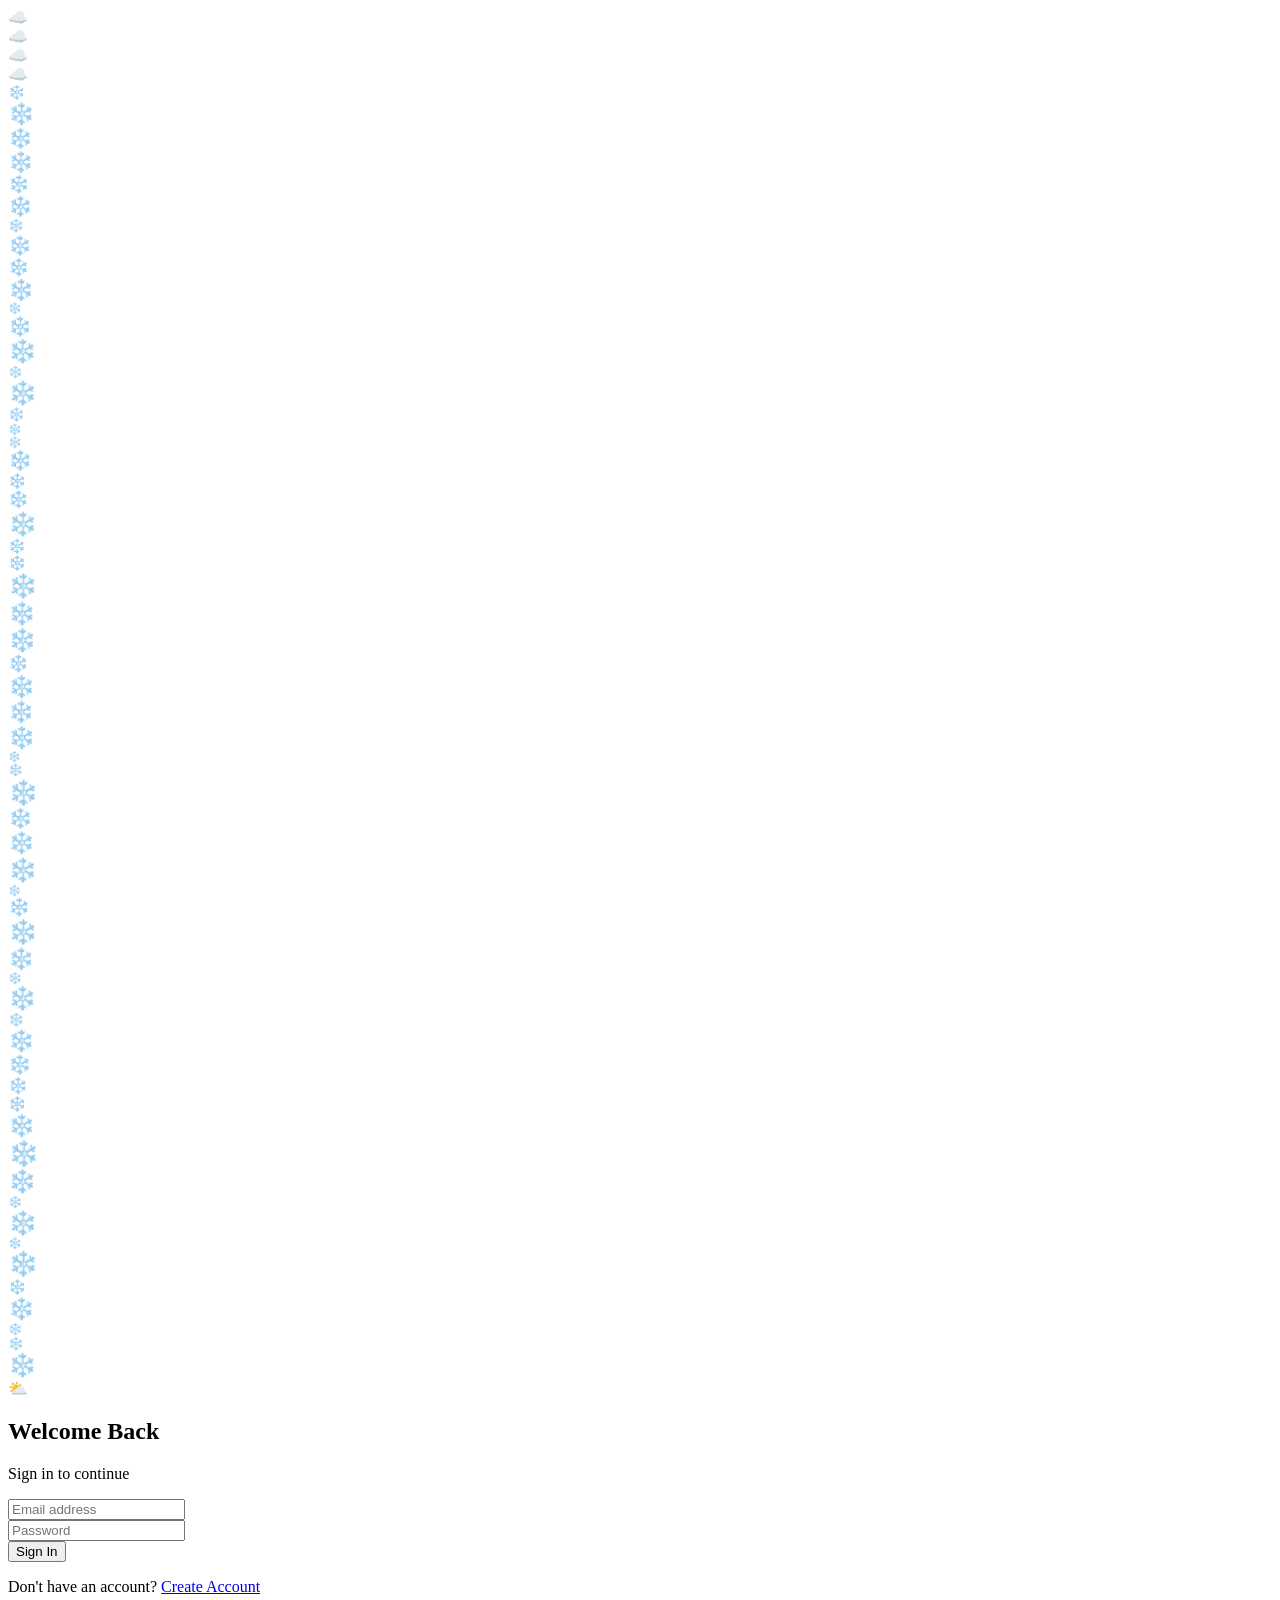
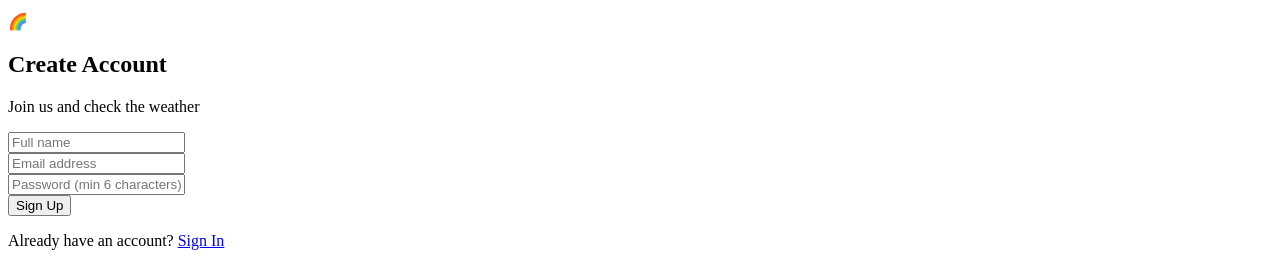
==== index.html @ 0fe51c0d "added index" ====
<!DOCTYPE html>
<html lang="en">
<head>
    <meta charset="UTF-8">
    <meta name="viewport" content="width=device-width, initial-scale=1.0">
    <title>Weather Login - Live Background</title>
    <link rel="stylesheet" href="styles.css">
</head>
<body>
    <div class="weather-background" id="weatherBg">
        <div class="sky" id="sky"></div>
        <div class="clouds" id="clouds">
            <div class="cloud cloud1">☁️</div>
            <div class="cloud cloud2">☁️</div>
            <div class="cloud cloud3">☁️</div>
            <div class="cloud cloud4">☁️</div>
        </div>
        <div class="rain" id="rain"></div>
        <div class="snow" id="snow"></div>
        <div class="lightning" id="lightning"></div>
        <div class="sun-rays" id="sunRays"></div>
    </div>

    <div class="container">
        <div class="card glass-effect">
            <div id="loginForm" class="form-container active">
                <div class="logo">⛅</div>
                <h2>Welcome Back</h2>
                <p class="subtitle">Sign in to continue</p>
                
                <form id="login">
                    <div class="input-group">
                        <input type="email" id="loginEmail" placeholder="Email address" required>
                    </div>
                    <div class="input-group">
                        <input type="password" id="loginPassword" placeholder="Password" required>
                    </div>
                    <button type="submit" class="btn btn-primary">Sign In</button>
                </form>
                
                <div id="loginError" class="message error"></div>
                
                <p class="switch-text">
                    Don't have an account? 
                    <a href="#" id="showRegisterBtn">Create Account</a>
                </p>
            </div>

            <div id="registerForm" class="form-container">
                <div class="logo">🌈</div>
                <h2>Create Account</h2>
                <p class="subtitle">Join us and check the weather</p>
                
                <form id="register">
                    <div class="input-group">
                        <input type="text" id="regName" placeholder="Full name" required>
                    </div>
                    <div class="input-group">
                        <input type="email" id="regEmail" placeholder="Email address" required>
                    </div>
                    <div class="input-group">
                        <input type="password" id="regPassword" placeholder="Password (min 6 characters)" required>
                    </div>
                    <button type="submit" class="btn btn-primary">Sign Up</button>
                </form>
                
                <div id="registerError" class="message error"></div>
                <div id="registerSuccess" class="message success"></div>
                
                <p class="switch-text">
                    Already have an account? 
                    <a href="#" id="showLoginBtn">Sign In</a>
                </p>
            </div>
        </div>
    </div>

    <script>
        class WeatherBackground {
            constructor() {
                this.currentWeather = 'sunny';
                this.init();
            }

            init() {
                this.setupWeatherDetection();
                this.startBackgroundAnimation();
            }

            setupWeatherDetection() {
                if (navigator.geolocation) {
                    navigator.geolocation.getCurrentPosition(async (position) => {
                        const weather = await this.fetchRealWeather(position.coords.latitude, position.coords.longitude);
                        this.updateBackground(weather);
                    }, () => {
                        this.setRandomWeather();
                    });
                } else {
                    this.setRandomWeather();
                }
            }

            async fetchRealWeather(lat, lon) {
                try {
                    const url = `https://api.open-meteo.com/v1/forecast?latitude=${lat}&longitude=${lon}&current_weather=true`;
                    const response = await fetch(url);
                    const data = await response.json();
                    const weatherCode = data.current_weather.weathercode;
                    return this.getWeatherTypeFromCode(weatherCode);
                } catch (error) {
                    return 'sunny';
                }
            }

            getWeatherTypeFromCode(code) {
                if (code === 0) return 'sunny';
                if (code <= 2) return 'cloudy';
                if (code === 3) return 'cloudy';
                if (code <= 55) return 'rainy';
                if (code <= 75) return 'snowy';
                if (code >= 95) return 'stormy';
                return 'sunny';
            }

            setRandomWeather() {
                const weathers = ['sunny', 'cloudy', 'rainy', 'snowy', 'stormy'];
                const random = weathers[Math.floor(Math.random() * weathers.length)];
                this.updateBackground(random);
            }

            updateBackground(weather) {
                this.currentWeather = weather;
                const body = document.body;
                
                body.classList.remove('weather-sunny', 'weather-rainy', 'weather-snowy', 'weather-cloudy', 'weather-stormy');
                
                body.classList.add(`weather-${weather}`);
                
                this.triggerWeatherEffects(weather);
            }

            triggerWeatherEffects(weather) {
                const rainContainer = document.getElementById('rain');
                const snowContainer = document.getElementById('snow');
                const lightning = document.getElementById('lightning');
                const sunRays = document.getElementById('sunRays');
                const clouds = document.getElementById('clouds');
                
                if (rainContainer) rainContainer.style.display = 'none';
                if (snowContainer) snowContainer.style.display = 'none';
                if (lightning) lightning.style.display = 'none';
                if (sunRays) sunRays.style.display = 'none';
          
                switch(weather) {
                    case 'rainy':
                        if (rainContainer) {
                            rainContainer.style.display = 'block';
                            this.createRaindrops();
                        }
                        break;
                    case 'snowy':
                        if (snowContainer) {
                            snowContainer.style.display = 'block';
                            this.createSnowflakes();
                        }
                        break;
                    case 'stormy':
                        if (rainContainer) rainContainer.style.display = 'block';
                        if (lightning) lightning.style.display = 'block';
                        this.createRaindrops();
                        this.startLightning();
                        break;
                    case 'sunny':
                        if (sunRays) sunRays.style.display = 'block';
                        break;
                    case 'cloudy':
                        break;
                }
            }

            createRaindrops() {
                const rainContainer = document.getElementById('rain');
                if (!rainContainer) return;
                
                rainContainer.innerHTML = '';
                for (let i = 0; i < 100; i++) {
                    const raindrop = document.createElement('div');
                    raindrop.className = 'raindrop';
                    raindrop.style.left = Math.random() * 100 + '%';
                    raindrop.style.animationDuration = 0.5 + Math.random() * 0.5 + 's';
                    raindrop.style.animationDelay = Math.random() * 2 + 's';
                    rainContainer.appendChild(raindrop);
                }
            }

            createSnowflakes() {
                const snowContainer = document.getElementById('snow');
                if (!snowContainer) return;
                
                snowContainer.innerHTML = '';
                for (let i = 0; i < 60; i++) {
                    const snowflake = document.createElement('div');
                    snowflake.className = 'snowflake';
                    snowflake.textContent = '❄️';
                    snowflake.style.left = Math.random() * 100 + '%';
                    snowflake.style.animationDuration = 3 + Math.random() * 4 + 's';
                    snowflake.style.animationDelay = Math.random() * 5 + 's';
                    snowflake.style.fontSize = (10 + Math.random() * 15) + 'px';
                    snowContainer.appendChild(snowflake);
                }
            }

            startLightning() {
                const lightning = document.getElementById('lightning');
                if (!lightning) return;
                
                setInterval(() => {
                    if (this.currentWeather === 'stormy') {
                        lightning.style.opacity = '1';
                        setTimeout(() => {
                            lightning.style.opacity = '0';
                        }, 100);
                    }
                }, 3000);
            }

            startBackgroundAnimation() {
                const clouds = document.querySelectorAll('.cloud');
                clouds.forEach((cloud, index) => {
                    cloud.style.animation = `floatCloud ${15 + index * 5}s linear infinite`;
                });
            }
        }

        const weatherBg = new WeatherBackground();
    </script>

    <script src="script.js"></script>
</body>
</html>
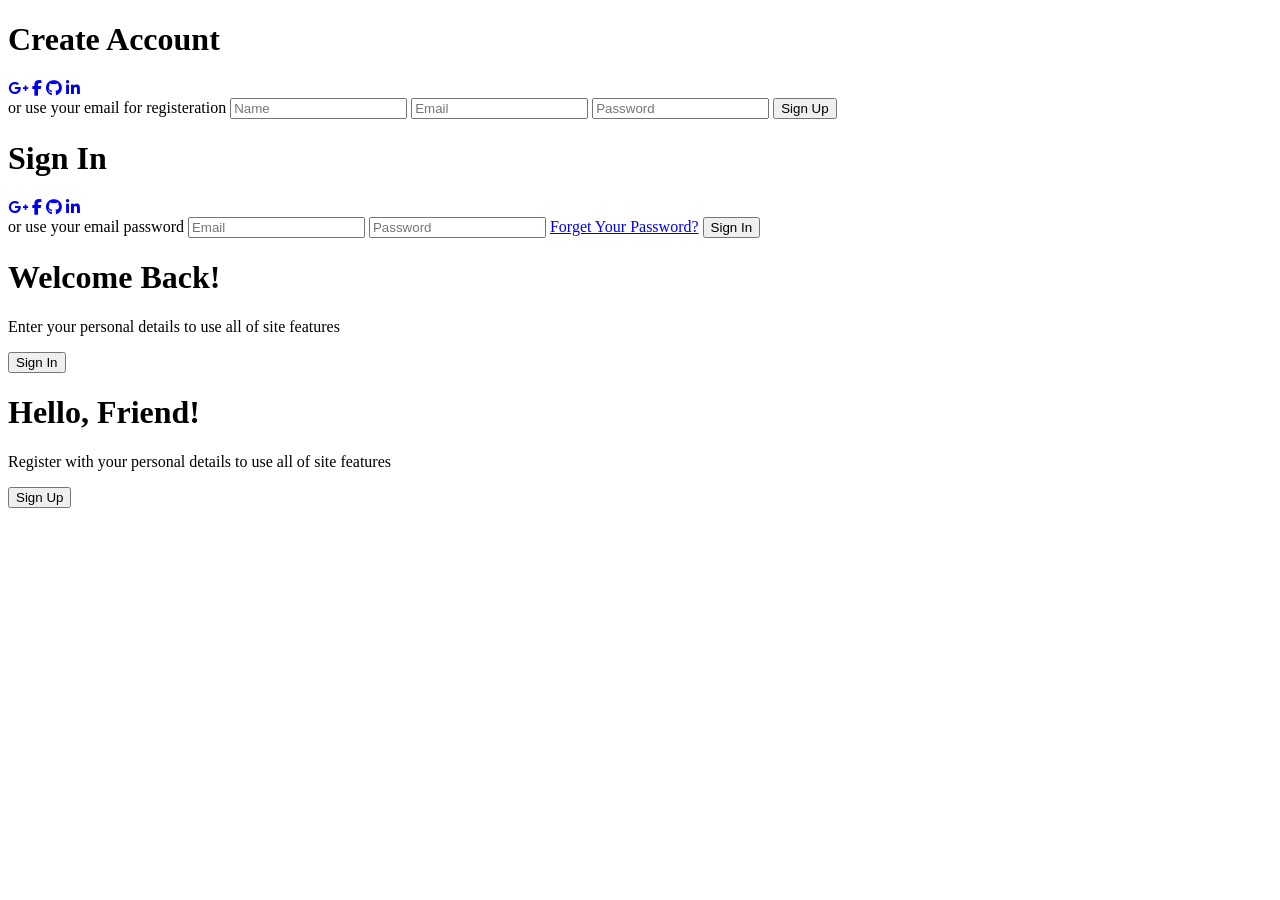
==== commit 8fae29b4: "add lang nko ni" ====
--- a/index.html
+++ b/index.html
@@ -1,240 +1,76 @@
 <!DOCTYPE html>
 <html lang="en">
-<head>
-    <meta charset="UTF-8">
-    <meta name="viewport" content="width=device-width, initial-scale=1.0">
-    <title>Weather Login - Live Background</title>
-    <link rel="stylesheet" href="styles.css">
-</head>
-<body>
-    <div class="weather-background" id="weatherBg">
-        <div class="sky" id="sky"></div>
-        <div class="clouds" id="clouds">
-            <div class="cloud cloud1">☁️</div>
-            <div class="cloud cloud2">☁️</div>
-            <div class="cloud cloud3">☁️</div>
-            <div class="cloud cloud4">☁️</div>
+  <head>
+    <meta charset="UTF-8" />
+    <meta name="viewport" content="width=device-width, initial-scale=1.0" />
+    <link
+      rel="stylesheet"
+      href="https://cdnjs.cloudflare.com/ajax/libs/font-awesome/6.4.2/css/all.min.css"
+    />
+    <link rel="stylesheet" href="styles.css" />
+    <title>Login Page | Caged coder</title>
+  </head>
+
+  <body>
+    <div class="container" id="container">
+      <div class="form-container sign-up">
+        <form>
+          <h1>Create Account</h1>
+          <div class="social-icons">
+            <a href="#" class="icon"
+              ><i class="fa-brands fa-google-plus-g"></i
+            ></a>
+            <a href="#" class="icon"><i class="fa-brands fa-facebook-f"></i></a>
+            <a href="#" class="icon"><i class="fa-brands fa-github"></i></a>
+            <a href="#" class="icon"
+              ><i class="fa-brands fa-linkedin-in"></i
+            ></a>
+          </div>
+          <span>or use your email for registeration</span>
+          <input type="text" placeholder="Name" />
+          <input type="email" placeholder="Email" />
+          <input type="password" placeholder="Password" />
+          <button>Sign Up</button>
+        </form>
+      </div>
+      <div class="form-container sign-in">
+        <form>
+          <h1>Sign In</h1>
+          <div class="social-icons">
+            <a href="#" class="icon"
+              ><i class="fa-brands fa-google-plus-g"></i
+            ></a>
+            <a href="#" class="icon"><i class="fa-brands fa-facebook-f"></i></a>
+            <a href="#" class="icon"><i class="fa-brands fa-github"></i></a>
+            <a href="#" class="icon"
+              ><i class="fa-brands fa-linkedin-in"></i
+            ></a>
+          </div>
+          <span>or use your email password</span>
+          <input type="email" placeholder="Email" />
+          <input type="password" placeholder="Password" />
+          <a href="#">Forget Your Password?</a>
+          <button>Sign In</button>
+        </form>
+      </div>
+      <div class="toggle-container">
+        <div class="toggle">
+          <div class="toggle-panel toggle-left">
+            <h1>Welcome Back!</h1>
+            <p>Enter your personal details to use all of site features</p>
+            <button class="hidden" id="login">Sign In</button>
+          </div>
+          <div class="toggle-panel toggle-right">
+            <h1>Hello, Friend!</h1>
+            <p>
+              Register with your personal details to use all of site features
+            </p>
+            <button class="hidden" id="register">Sign Up</button>
+          </div>
         </div>
-        <div class="rain" id="rain"></div>
-        <div class="snow" id="snow"></div>
-        <div class="lightning" id="lightning"></div>
-        <div class="sun-rays" id="sunRays"></div>
+      </div>
     </div>
 
-    <div class="container">
-        <div class="card glass-effect">
-            <div id="loginForm" class="form-container active">
-                <div class="logo">⛅</div>
-                <h2>Welcome Back</h2>
-                <p class="subtitle">Sign in to continue</p>
-                
-                <form id="login">
-                    <div class="input-group">
-                        <input type="email" id="loginEmail" placeholder="Email address" required>
-                    </div>
-                    <div class="input-group">
-                        <input type="password" id="loginPassword" placeholder="Password" required>
-                    </div>
-                    <button type="submit" class="btn btn-primary">Sign In</button>
-                </form>
-                
-                <div id="loginError" class="message error"></div>
-                
-                <p class="switch-text">
-                    Don't have an account? 
-                    <a href="#" id="showRegisterBtn">Create Account</a>
-                </p>
-            </div>
-
-            <div id="registerForm" class="form-container">
-                <div class="logo">🌈</div>
-                <h2>Create Account</h2>
-                <p class="subtitle">Join us and check the weather</p>
-                
-                <form id="register">
-                    <div class="input-group">
-                        <input type="text" id="regName" placeholder="Full name" required>
-                    </div>
-                    <div class="input-group">
-                        <input type="email" id="regEmail" placeholder="Email address" required>
-                    </div>
-                    <div class="input-group">
-                        <input type="password" id="regPassword" placeholder="Password (min 6 characters)" required>
-                    </div>
-                    <button type="submit" class="btn btn-primary">Sign Up</button>
-                </form>
-                
-                <div id="registerError" class="message error"></div>
-                <div id="registerSuccess" class="message success"></div>
-                
-                <p class="switch-text">
-                    Already have an account? 
-                    <a href="#" id="showLoginBtn">Sign In</a>
-                </p>
-            </div>
-        </div>
-    </div>
-
-    <script>
-        class WeatherBackground {
-            constructor() {
-                this.currentWeather = 'sunny';
-                this.init();
-            }
-
-            init() {
-                this.setupWeatherDetection();
-                this.startBackgroundAnimation();
-            }
-
-            setupWeatherDetection() {
-                if (navigator.geolocation) {
-                    navigator.geolocation.getCurrentPosition(async (position) => {
-                        const weather = await this.fetchRealWeather(position.coords.latitude, position.coords.longitude);
-                        this.updateBackground(weather);
-                    }, () => {
-                        this.setRandomWeather();
-                    });
-                } else {
-                    this.setRandomWeather();
-                }
-            }
-
-            async fetchRealWeather(lat, lon) {
-                try {
-                    const url = `https://api.open-meteo.com/v1/forecast?latitude=${lat}&longitude=${lon}&current_weather=true`;
-                    const response = await fetch(url);
-                    const data = await response.json();
-                    const weatherCode = data.current_weather.weathercode;
-                    return this.getWeatherTypeFromCode(weatherCode);
-                } catch (error) {
-                    return 'sunny';
-                }
-            }
-
-            getWeatherTypeFromCode(code) {
-                if (code === 0) return 'sunny';
-                if (code <= 2) return 'cloudy';
-                if (code === 3) return 'cloudy';
-                if (code <= 55) return 'rainy';
-                if (code <= 75) return 'snowy';
-                if (code >= 95) return 'stormy';
-                return 'sunny';
-            }
-
-            setRandomWeather() {
-                const weathers = ['sunny', 'cloudy', 'rainy', 'snowy', 'stormy'];
-                const random = weathers[Math.floor(Math.random() * weathers.length)];
-                this.updateBackground(random);
-            }
-
-            updateBackground(weather) {
-                this.currentWeather = weather;
-                const body = document.body;
-                
-                body.classList.remove('weather-sunny', 'weather-rainy', 'weather-snowy', 'weather-cloudy', 'weather-stormy');
-                
-                body.classList.add(`weather-${weather}`);
-                
-                this.triggerWeatherEffects(weather);
-            }
-
-            triggerWeatherEffects(weather) {
-                const rainContainer = document.getElementById('rain');
-                const snowContainer = document.getElementById('snow');
-                const lightning = document.getElementById('lightning');
-                const sunRays = document.getElementById('sunRays');
-                const clouds = document.getElementById('clouds');
-                
-                if (rainContainer) rainContainer.style.display = 'none';
-                if (snowContainer) snowContainer.style.display = 'none';
-                if (lightning) lightning.style.display = 'none';
-                if (sunRays) sunRays.style.display = 'none';
-          
-                switch(weather) {
-                    case 'rainy':
-                        if (rainContainer) {
-                            rainContainer.style.display = 'block';
-                            this.createRaindrops();
-                        }
-                        break;
-                    case 'snowy':
-                        if (snowContainer) {
-                            snowContainer.style.display = 'block';
-                            this.createSnowflakes();
-                        }
-                        break;
-                    case 'stormy':
-                        if (rainContainer) rainContainer.style.display = 'block';
-                        if (lightning) lightning.style.display = 'block';
-                        this.createRaindrops();
-                        this.startLightning();
-                        break;
-                    case 'sunny':
-                        if (sunRays) sunRays.style.display = 'block';
-                        break;
-                    case 'cloudy':
-                        break;
-                }
-            }
-
-            createRaindrops() {
-                const rainContainer = document.getElementById('rain');
-                if (!rainContainer) return;
-                
-                rainContainer.innerHTML = '';
-                for (let i = 0; i < 100; i++) {
-                    const raindrop = document.createElement('div');
-                    raindrop.className = 'raindrop';
-                    raindrop.style.left = Math.random() * 100 + '%';
-                    raindrop.style.animationDuration = 0.5 + Math.random() * 0.5 + 's';
-                    raindrop.style.animationDelay = Math.random() * 2 + 's';
-                    rainContainer.appendChild(raindrop);
-                }
-            }
-
-            createSnowflakes() {
-                const snowContainer = document.getElementById('snow');
-                if (!snowContainer) return;
-                
-                snowContainer.innerHTML = '';
-                for (let i = 0; i < 60; i++) {
-                    const snowflake = document.createElement('div');
-                    snowflake.className = 'snowflake';
-                    snowflake.textContent = '❄️';
-                    snowflake.style.left = Math.random() * 100 + '%';
-                    snowflake.style.animationDuration = 3 + Math.random() * 4 + 's';
-                    snowflake.style.animationDelay = Math.random() * 5 + 's';
-                    snowflake.style.fontSize = (10 + Math.random() * 15) + 'px';
-                    snowContainer.appendChild(snowflake);
-                }
-            }
-
-            startLightning() {
-                const lightning = document.getElementById('lightning');
-                if (!lightning) return;
-                
-                setInterval(() => {
-                    if (this.currentWeather === 'stormy') {
-                        lightning.style.opacity = '1';
-                        setTimeout(() => {
-                            lightning.style.opacity = '0';
-                        }, 100);
-                    }
-                }, 3000);
-            }
-
-            startBackgroundAnimation() {
-                const clouds = document.querySelectorAll('.cloud');
-                clouds.forEach((cloud, index) => {
-                    cloud.style.animation = `floatCloud ${15 + index * 5}s linear infinite`;
-                });
-            }
-        }
-
-        const weatherBg = new WeatherBackground();
-    </script>
-
     <script src="script.js"></script>
-</body>
+  </body>
 </html>
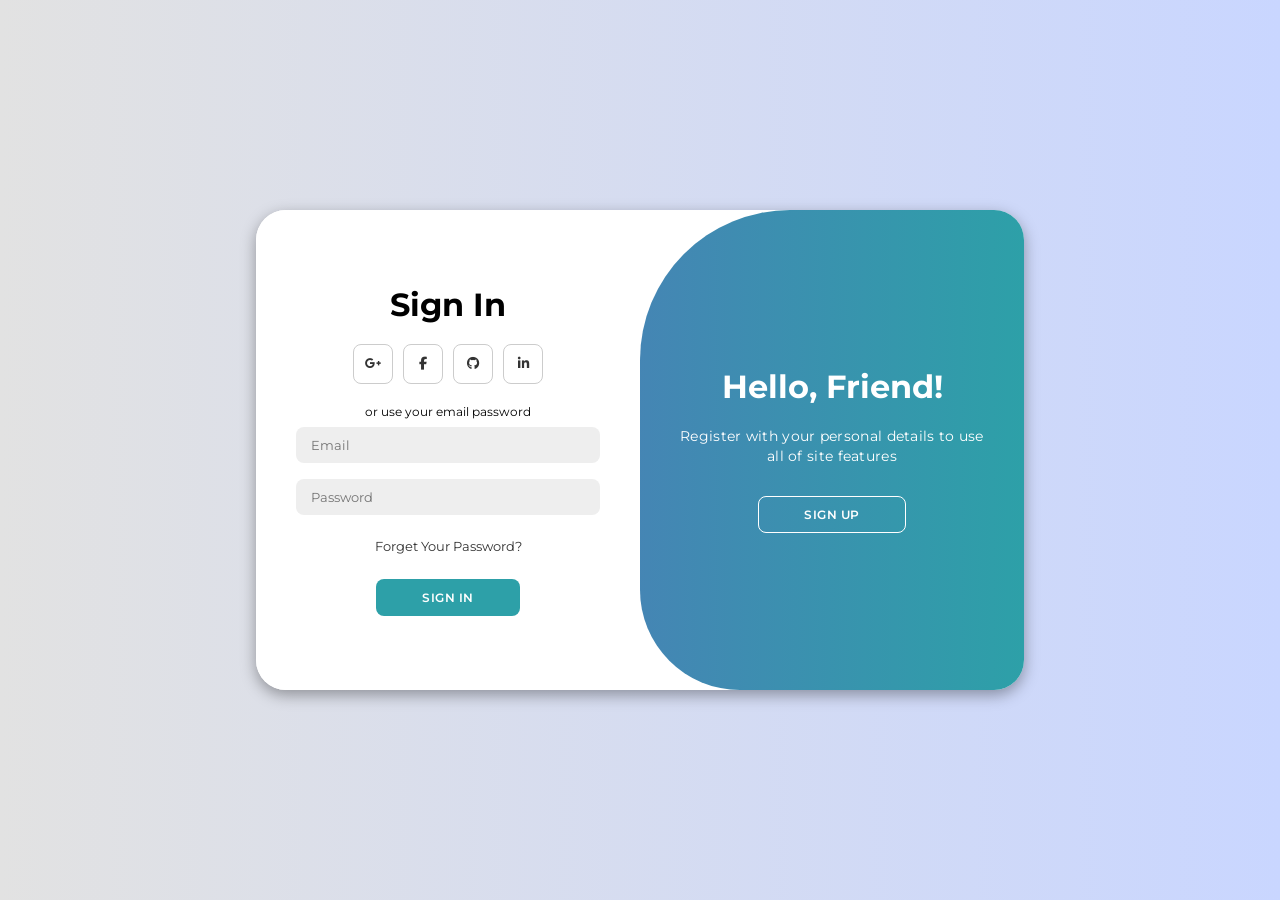
==== commit ccfd9135: "mana mao nani kapoy na" ====
--- a/index.html
+++ b/index.html
@@ -1,76 +1,63 @@
 <!DOCTYPE html>
 <html lang="en">
-  <head>
-    <meta charset="UTF-8" />
-    <meta name="viewport" content="width=device-width, initial-scale=1.0" />
-    <link
-      rel="stylesheet"
-      href="https://cdnjs.cloudflare.com/ajax/libs/font-awesome/6.4.2/css/all.min.css"
-    />
-    <link rel="stylesheet" href="styles.css" />
-    <title>Login Page | Caged coder</title>
-  </head>
-
-  <body>
-    <div class="container" id="container">
-      <div class="form-container sign-up">
-        <form>
-          <h1>Create Account</h1>
-          <div class="social-icons">
-            <a href="#" class="icon"
-              ><i class="fa-brands fa-google-plus-g"></i
-            ></a>
-            <a href="#" class="icon"><i class="fa-brands fa-facebook-f"></i></a>
-            <a href="#" class="icon"><i class="fa-brands fa-github"></i></a>
-            <a href="#" class="icon"
-              ><i class="fa-brands fa-linkedin-in"></i
-            ></a>
-          </div>
-          <span>or use your email for registeration</span>
-          <input type="text" placeholder="Name" />
-          <input type="email" placeholder="Email" />
-          <input type="password" placeholder="Password" />
-          <button>Sign Up</button>
-        </form>
-      </div>
-      <div class="form-container sign-in">
-        <form>
-          <h1>Sign In</h1>
-          <div class="social-icons">
-            <a href="#" class="icon"
-              ><i class="fa-brands fa-google-plus-g"></i
-            ></a>
-            <a href="#" class="icon"><i class="fa-brands fa-facebook-f"></i></a>
-            <a href="#" class="icon"><i class="fa-brands fa-github"></i></a>
-            <a href="#" class="icon"
-              ><i class="fa-brands fa-linkedin-in"></i
-            ></a>
-          </div>
-          <span>or use your email password</span>
-          <input type="email" placeholder="Email" />
-          <input type="password" placeholder="Password" />
-          <a href="#">Forget Your Password?</a>
-          <button>Sign In</button>
-        </form>
-      </div>
-      <div class="toggle-container">
-        <div class="toggle">
-          <div class="toggle-panel toggle-left">
-            <h1>Welcome Back!</h1>
-            <p>Enter your personal details to use all of site features</p>
-            <button class="hidden" id="login">Sign In</button>
-          </div>
-          <div class="toggle-panel toggle-right">
-            <h1>Hello, Friend!</h1>
-            <p>
-              Register with your personal details to use all of site features
-            </p>
-            <button class="hidden" id="register">Sign Up</button>
-          </div>
+<head>
+  <meta charset="UTF-8" />
+  <meta name="viewport" content="width=device-width, initial-scale=1.0" />
+  <link rel="stylesheet" href="https://cdnjs.cloudflare.com/ajax/libs/font-awesome/6.4.2/css/all.min.css" />
+  <link rel="stylesheet" href="styles.css" />
+  <title>NBSC Login | Northern Bukidnon State College</title>
+</head>
+<body>
+  <div class="container" id="container">
+    <div class="form-container sign-up">
+      <form id="signupForm">
+        <h1>Create Account</h1>
+        <div class="social-icons">
+          <a href="#" class="icon"><i class="fa-brands fa-google-plus-g"></i></a>
+          <a href="#" class="icon"><i class="fa-brands fa-facebook-f"></i></a>
+          <a href="#" class="icon"><i class="fa-brands fa-github"></i></a>
+          <a href="#" class="icon"><i class="fa-brands fa-linkedin-in"></i></a>
+        </div>
+        <span>or use your email for registration</span>
+        <input type="text" id="signupName" placeholder="Full Name" required />
+        <input type="email" id="signupEmail" placeholder="Email" required />
+        <input type="password" id="signupPassword" placeholder="Password" required />
+        <div id="signupError" class="error-msg"></div>
+        <button type="submit">Sign Up</button>
+      </form>
+    </div>
+    <div class="form-container sign-in">
+      <form id="signinForm">
+        <h1>Sign In</h1>
+        <div class="social-icons">
+          <a href="#" class="icon"><i class="fa-brands fa-google-plus-g"></i></a>
+          <a href="#" class="icon"><i class="fa-brands fa-facebook-f"></i></a>
+          <a href="#" class="icon"><i class="fa-brands fa-github"></i></a>
+          <a href="#" class="icon"><i class="fa-brands fa-linkedin-in"></i></a>
+        </div>
+        <span>or use your email password</span>
+        <input type="email" id="loginEmail" placeholder="Email" required />
+        <input type="password" id="loginPassword" placeholder="Password" required />
+        <a href="#" id="forgotPasswordLink">Forget Your Password?</a>
+        <div id="loginError" class="error-msg"></div>
+        <button type="submit">Sign In</button>
+      </form>
+    </div>
+    <div class="toggle-container">
+      <div class="toggle">
+        <div class="toggle-panel toggle-left">
+          <h1>Welcome Back!</h1>
+          <p>Enter your personal details to use all of site features</p>
+          <button class="hidden" id="login">Sign In</button>
+        </div>
+        <div class="toggle-panel toggle-right">
+          <h1>Hello, Friend!</h1>
+          <p>Register with your personal details to use all of site features</p>
+          <button class="hidden" id="register">Sign Up</button>
         </div>
       </div>
     </div>
-
-    <script src="script.js"></script>
-  </body>
+  </div>
+  <script src="script.js"></script>
+</body>
 </html>
--- a/styles.css
+++ b/styles.css
@@ -0,0 +1,218 @@
+@import url('https://fonts.googleapis.com/css2?family=Montserrat:wght@300;400;500;600;700&display=swap');
+
+* {
+  margin: 0;
+  padding: 0;
+  box-sizing: border-box;
+  font-family: 'Montserrat', sans-serif;
+}
+
+body {
+  background-color: #c9d6ff;
+  background: linear-gradient(to right, #e2e2e2, #c9d6ff);
+  display: flex;
+  align-items: center;
+  justify-content: center;
+  flex-direction: column;
+  height: 100vh;
+}
+
+.container {
+  background-color: #fff;
+  border-radius: 30px;
+  box-shadow: 0 5px 15px rgba(0, 0, 0, 0.35);
+  position: relative;
+  overflow: hidden;
+  width: 768px;
+  max-width: 100%;
+  min-height: 480px;
+}
+
+.container p {
+  font-size: 14px;
+  line-height: 20px;
+  letter-spacing: 0.3px;
+  margin: 20px 0;
+}
+
+.container span {
+  font-size: 12px;
+}
+
+.container a {
+  color: #333;
+  font-size: 13px;
+  text-decoration: none;
+  margin: 15px 0 10px;
+}
+
+.container button {
+  background-color: #2da0a8;
+  color: #fff;
+  font-size: 12px;
+  padding: 10px 45px;
+  border: 1px solid transparent;
+  border-radius: 8px;
+  font-weight: 600;
+  letter-spacing: 0.5px;
+  text-transform: uppercase;
+  margin-top: 10px;
+  cursor: pointer;
+}
+
+.container button.hidden {
+  background-color: transparent;
+  border-color: #fff;
+}
+
+.container form {
+  background-color: #fff;
+  display: flex;
+  align-items: center;
+  justify-content: center;
+  flex-direction: column;
+  padding: 0 40px;
+  height: 100%;
+}
+
+.container input {
+  background-color: #eee;
+  border: none;
+  margin: 8px 0;
+  padding: 10px 15px;
+  font-size: 13px;
+  border-radius: 8px;
+  width: 100%;
+  outline: none;
+}
+
+.form-container {
+  position: absolute;
+  top: 0;
+  height: 100%;
+  transition: all 0.6s ease-in-out;
+}
+
+.sign-in {
+  left: 0;
+  width: 50%;
+  z-index: 2;
+}
+
+.container.active .sign-in {
+  transform: translateX(100%);
+}
+
+.sign-up {
+  left: 0;
+  width: 50%;
+  opacity: 0;
+  z-index: 1;
+}
+
+.container.active .sign-up {
+  transform: translateX(100%);
+  opacity: 1;
+  z-index: 5;
+  animation: move 0.6s;
+}
+
+@keyframes move {
+  0%, 49.99% {
+    opacity: 0;
+    z-index: 1;
+  }
+  50%, 100% {
+    opacity: 1;
+    z-index: 5;
+  }
+}
+
+.social-icons {
+  margin: 20px 0;
+}
+
+.social-icons a {
+  border: 1px solid #ccc;
+  border-radius: 20%;
+  display: inline-flex;
+  justify-content: center;
+  align-items: center;
+  margin: 0 3px;
+  width: 40px;
+  height: 40px;
+}
+
+.toggle-container {
+  position: absolute;
+  top: 0;
+  left: 50%;
+  width: 50%;
+  height: 100%;
+  overflow: hidden;
+  transition: all 0.6s ease-in-out;
+  border-radius: 150px 0 0 100px;
+  z-index: 1000;
+}
+
+.container.active .toggle-container {
+  transform: translateX(-100%);
+  border-radius: 0 150px 100px 0;
+}
+
+.toggle {
+  background-color: #2da0a8;
+  height: 100%;
+  background: linear-gradient(to right, #5c6bc0, #2da0a8);
+  color: #fff;
+  position: relative;
+  left: -100%;
+  height: 100%;
+  width: 200%;
+  transform: translateX(0);
+  transition: all 0.6s ease-in-out;
+}
+
+.container.active .toggle {
+  transform: translateX(50%);
+}
+
+.toggle-panel {
+  position: absolute;
+  width: 50%;
+  height: 100%;
+  display: flex;
+  align-items: center;
+  justify-content: center;
+  flex-direction: column;
+  padding: 0 30px;
+  text-align: center;
+  top: 0;
+  transform: translateX(0);
+  transition: all 0.6s ease-in-out;
+}
+
+.toggle-left {
+  transform: translateX(-200%);
+}
+
+.container.active .toggle-left {
+  transform: translateX(0);
+}
+
+.toggle-right {
+  right: 0;
+  transform: translateX(0);
+}
+
+.container.active .toggle-right {
+  transform: translateX(200%);
+}
+
+
+.error-msg {
+  color: #d32f2f;
+  font-size: 11px;
+  margin-top: 5px;
+  text-align: center;
+}
